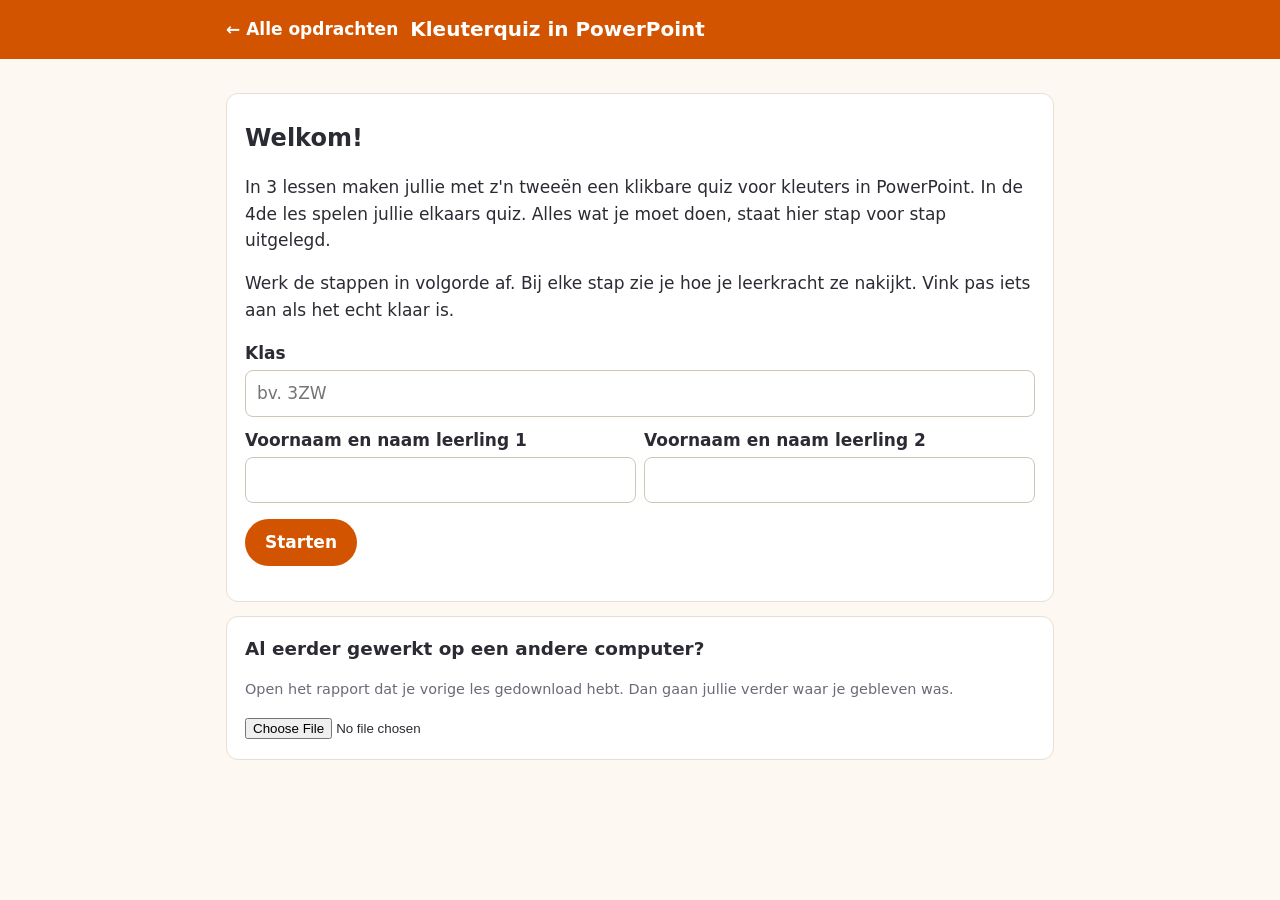
==== kleuterquiz/index.html @ 29b3e265 "Add files via upload" ====
<!doctype html>
<html lang="nl">
<head>
  <meta charset="utf-8">
  <meta name="viewport" content="width=device-width, initial-scale=1">
  <title>Kleuterquiz in PowerPoint</title>
  <link rel="stylesheet" href="style.css">
</head>
<body>
  <header class="top">
    <div class="wrap">
      <a href="../" style="color:#fff;text-decoration:none;font-weight:600">← Alle opdrachten</a>
      <h1>Kleuterquiz in PowerPoint</h1>
      <span class="duo" id="duo-label"></span>
    </div>
  </header>

  <main class="wrap" id="app"></main>

  <script src="data.js"></script>
  <script src="app.js"></script>
</body>
</html>
---- kleuterquiz/style.css ----
:root {
  --bg: #fdf8f2;
  --kaart: #ffffff;
  --tekst: #2b2b33;
  --zacht: #6b6b78;
  --rand: #e7dfd4;
  --oranje: #d35400;
  --oranje-licht: #fdebd9;
  --groen: #1e8449;
  --groen-licht: #e3f4e8;
  --blauw: #1f5f99;
  --blauw-licht: #e4eef8;
  --geel-licht: #fff6d6;
  --radius: 12px;
}

* { box-sizing: border-box; }

body {
  margin: 0;
  background: var(--bg);
  color: var(--tekst);
  font-family: "Segoe UI", system-ui, -apple-system, Roboto, Arial, sans-serif;
  font-size: 17px;
  line-height: 1.55;
}

header.top {
  background: var(--oranje);
  color: #fff;
  padding: 14px 16px;
}
header.top .wrap { display: flex; align-items: center; gap: 12px; flex-wrap: wrap; }
header.top h1 { font-size: 1.25rem; margin: 0; flex: 1; }
header.top .duo { font-size: .95rem; opacity: .95; }

.wrap { max-width: 860px; margin: 0 auto; padding: 0 16px; }
main.wrap { padding-top: 20px; padding-bottom: 60px; }

h2 { font-size: 1.5rem; margin: 8px 0 6px; }
h3 { font-size: 1.15rem; margin: 0; }

.kaart {
  background: var(--kaart);
  border: 1px solid var(--rand);
  border-radius: var(--radius);
  padding: 18px;
  margin: 14px 0;
}

label { display: block; font-weight: 600; margin: 10px 0 4px; }
input[type=text], select, textarea {
  width: 100%;
  font: inherit;
  padding: 9px 11px;
  border: 1px solid #cfc6b8;
  border-radius: 8px;
  background: #fff;
}
textarea { min-height: 70px; }

button, .knop {
  font: inherit;
  font-weight: 600;
  border: 0;
  border-radius: 999px;
  padding: 10px 20px;
  cursor: pointer;
  background: var(--oranje);
  color: #fff;
  text-decoration: none;
  display: inline-block;
}
button.tweede { background: #fff; color: var(--oranje); border: 2px solid var(--oranje); }
button.klein { padding: 6px 14px; font-size: .9rem; }
button:disabled { background: #c9c2b8; cursor: not-allowed; }

/* Lessen-tabs */
.tabs { display: flex; gap: 8px; flex-wrap: wrap; margin: 6px 0 4px; }
.tabs button { background: #fff; color: var(--tekst); border: 2px solid var(--rand); }
.tabs button.actief { background: var(--oranje); border-color: var(--oranje); color: #fff; }
.tabs button .mini { font-weight: 400; font-size: .85rem; opacity: .85; }

.voortgang { height: 12px; background: #eee5d9; border-radius: 999px; overflow: hidden; margin: 8px 0 2px; }
.voortgang > div { height: 100%; background: var(--groen); transition: width .3s; }
.voortgang-tekst { font-size: .9rem; color: var(--zacht); }

/* Stappen */
.stap { padding: 0; overflow: hidden; }
.stap-kop {
  display: flex; align-items: center; gap: 12px;
  padding: 14px 18px; cursor: pointer; user-select: none;
}
.stap-nr {
  flex: none; width: 44px; height: 44px; border-radius: 50%;
  display: grid; place-items: center; font-weight: 700;
  background: var(--oranje-licht); color: var(--oranje);
}
.stap.klaar .stap-nr { background: var(--groen); color: #fff; }
.stap-kop h3 { flex: 1; }
.badge {
  font-size: .75rem; font-weight: 700; text-transform: uppercase; letter-spacing: .04em;
  padding: 3px 9px; border-radius: 999px; background: var(--blauw-licht); color: var(--blauw);
}
.badge.ok { background: var(--groen-licht); color: var(--groen); }
.stap-body { padding: 0 18px 18px 74px; display: none; }
.stap.open .stap-body { display: block; }

.rol { background: var(--geel-licht); border-radius: 8px; padding: 8px 12px; font-size: .95rem; margin-bottom: 10px; }
ol.uitleg { padding-left: 22px; margin: 6px 0; }
ol.uitleg li { margin: 6px 0; }
.tip, .voorbeeld { border-radius: 8px; padding: 10px 12px; margin: 10px 0; font-size: .95rem; }
.tip { background: var(--blauw-licht); }
.voorbeeld { background: var(--geel-licht); }
.criterium { border-left: 4px solid var(--oranje); padding: 6px 12px; margin: 14px 0; font-size: .95rem; color: var(--zacht); }
.criterium b { color: var(--tekst); }

.checks { background: var(--groen-licht); border-radius: 8px; padding: 10px 12px; margin: 12px 0; }
.checks label { font-weight: 400; display: flex; gap: 10px; align-items: flex-start; margin: 6px 0; cursor: pointer; }
.checks input { width: 20px; height: 20px; margin-top: 3px; flex: none; }

.vraag-blok { border: 1px dashed #cfc6b8; border-radius: 10px; padding: 10px 12px; margin: 10px 0; }
.rij3 { display: grid; grid-template-columns: 1fr 1fr 1fr; gap: 8px; }
.rij2 { display: grid; grid-template-columns: 1fr 1fr; gap: 8px; }
@media (max-width: 640px) {
  .stap-body { padding-left: 18px; }
  .rij3, .rij2 { grid-template-columns: 1fr; }
}

.schema { width: 100%; height: auto; display: block; }
.rapport-knoppen { display: flex; gap: 10px; flex-wrap: wrap; }
.melding { padding: 10px 14px; border-radius: 8px; background: var(--groen-licht); margin: 10px 0; }
.klein-tekst { font-size: .9rem; color: var(--zacht); }

/* Leerkrachtpagina */
table.score { width: 100%; border-collapse: collapse; font-size: .95rem; }
table.score th, table.score td { border-bottom: 1px solid var(--rand); padding: 7px 6px; text-align: left; vertical-align: top; }
table.score th { background: #f6efe6; }
.scorek { display: inline-flex; gap: 4px; }
.scorek button { padding: 4px 11px; border-radius: 6px; background: #fff; color: var(--tekst); border: 1px solid #cfc6b8; }
.scorek button.s0.aan { background: #c0392b; color: #fff; border-color: #c0392b; }
.scorek button.s1.aan { background: #e67e22; color: #fff; border-color: #e67e22; }
.scorek button.s2.aan { background: var(--groen); color: #fff; border-color: var(--groen); }
.duolijst { display: flex; flex-wrap: wrap; gap: 8px; }
.duolijst button { background: #fff; color: var(--tekst); border: 2px solid var(--rand); }
.duolijst button.actief { border-color: var(--oranje); background: var(--oranje-licht); }
.tabel-scroll { overflow-x: auto; }

@media print {
  header.top, .tabs, button, .geen-print { display: none !important; }
  body { background: #fff; }
  .kaart { border: 0; padding: 0; }
}
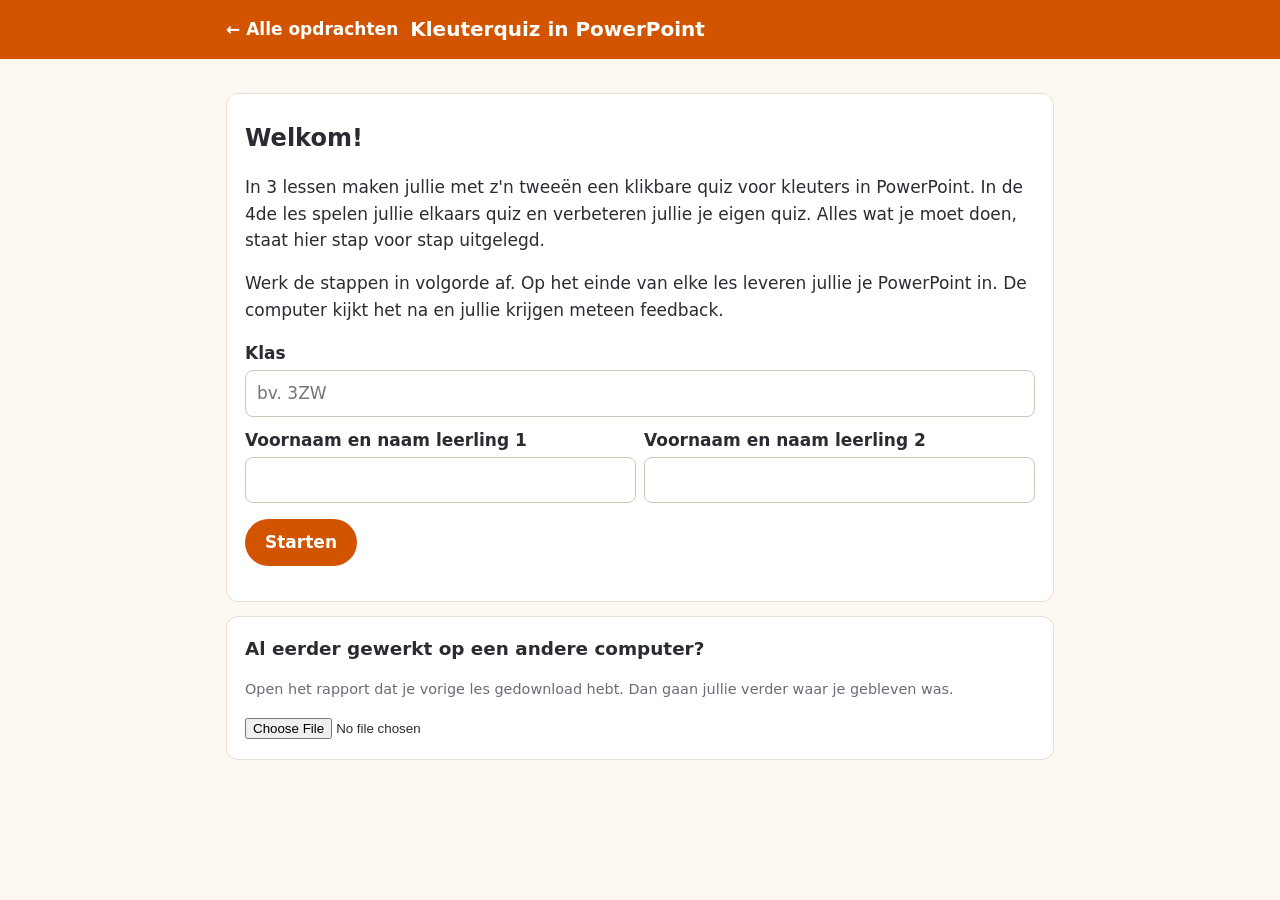
==== commit 86012887: "Add files via upload" ====
--- a/kleuterquiz/index.html
+++ b/kleuterquiz/index.html
@@ -17,7 +17,10 @@
 
   <main class="wrap" id="app"></main>
 
+  <script src="lib/jszip.min.js"></script>
   <script src="data.js"></script>
+  <script src="nakijken.js"></script>
+  <script src="beelden.js"></script>
   <script src="app.js"></script>
 </body>
 </html>
--- a/kleuterquiz/style.css
+++ b/kleuterquiz/style.css
@@ -151,3 +151,154 @@
   body { background: #fff; }
   .kaart { border: 0; padding: 0; }
 }
+
+/* ───────── Nagebootste PowerPoint-schermen ───────── */
+figure.beeld { margin: 10px 0 16px; }
+figure.beeld img { max-width: 100%; border: 1px solid var(--rand); border-radius: 8px; display: block; }
+figure.beeld figcaption { font-size: .88rem; color: var(--zacht); margin-top: 6px; }
+.pp-scherm {
+  font-family: "Segoe UI", system-ui, sans-serif; font-size: 13px; line-height: 1.3; color: #252423;
+  border: 1px solid #c8c6c4; border-radius: 8px; overflow: hidden; background: #f3f2f1;
+  box-shadow: 0 2px 6px rgba(0,0,0,.08); max-width: 100%;
+}
+.pp-scherm.smal { max-width: 460px; }
+.pp-scherm > * + * { border-top: 1px solid #e1dfdd; }
+.acc { position: relative; outline: 3px solid #e3001b !important; outline-offset: 2px; border-radius: 4px; z-index: 1; }
+.acc::after {
+  content: attr(data-n); position: absolute; top: -12px; right: -12px; width: 22px; height: 22px; border-radius: 50%;
+  background: #e3001b; color: #fff; font: 700 13px/22px "Segoe UI", sans-serif; text-align: center; z-index: 2;
+}
+.pp-titel { background: #c43e1c; color: #fff; display: flex; align-items: center; gap: 12px; padding: 7px 12px; font-size: 12px; }
+.pp-titel .pp-naam { flex: 1; text-align: center; opacity: .95; overflow: hidden; white-space: nowrap; text-overflow: ellipsis; }
+.pp-switch { display: inline-block; width: 26px; height: 13px; border-radius: 7px; background: #fff; vertical-align: middle; position: relative; }
+.pp-switch::after { content: ""; position: absolute; right: 2px; top: 2px; width: 9px; height: 9px; border-radius: 50%; background: #c43e1c; }
+.pp-delen { background: #fff; color: #c43e1c; font-weight: 600; padding: 3px 12px; border-radius: 4px; }
+.pp-tabs { display: flex; gap: 2px; padding: 4px 8px 0; background: #fff; overflow: hidden; white-space: nowrap; }
+.pp-tabs span { padding: 5px 9px; color: #484644; }
+.pp-tabs span.aan { color: #c43e1c; font-weight: 600; border-bottom: 3px solid #c43e1c; }
+.pp-lint { display: flex; gap: 0; background: #fff; padding: 8px 6px 4px; overflow-x: auto; }
+.pp-groep { display: flex; flex-direction: column; padding: 0 10px; border-right: 1px solid #e1dfdd; }
+.pp-groep:last-child { border-right: 0; }
+.pp-knoppen { display: flex; gap: 6px; align-items: flex-start; flex: 1; flex-wrap: wrap; max-width: 360px; }
+.pp-knoppen.rij { flex-direction: column; align-items: flex-start; gap: 4px; }
+.pp-gnaam { text-align: center; font-size: 11px; color: #605e5c; margin-top: 6px; white-space: nowrap; }
+.pp-knop { display: inline-flex; flex-direction: column; align-items: center; gap: 2px; padding: 4px 6px; min-width: 52px; text-align: center; font-size: 12px; }
+.pp-knop .pp-ico { font-size: 22px; line-height: 1; }
+.pp-knop.klein { flex-direction: row; gap: 5px; min-width: 0; padding: 2px 4px; }
+.pp-knop.klein .pp-ico { font-size: 14px; }
+.pp-veld { display: inline-block; border: 1px solid #8a8886; background: #fff; padding: 2px 6px; font-size: 12px; min-width: 50px; }
+.pp-veld small { color: #605e5c; }
+.pp-pijl { color: #605e5c; font-size: 10px; }
+.pp-check { display: inline-flex; align-items: center; gap: 6px; font-size: 12px; padding: 2px 4px; }
+.pp-vak { width: 14px; height: 14px; border: 1px solid #605e5c; background: #fff; font-size: 11px; line-height: 13px; text-align: center; color: #c43e1c; font-weight: 700; }
+.pp-duim { display: inline-flex; flex-direction: column; align-items: center; gap: 2px; width: 62px; }
+.pp-duim > span { width: 58px; height: 36px; border: 1px solid #c8c6c4; display: grid; place-items: center; font-size: 15px; font-weight: 600; background: #faf9f8; }
+.pp-duim small { font-size: 11px; color: #484644; }
+.pp-menu { background: #fff; padding: 4px 0; max-width: 300px; }
+.pp-menu.breed { max-width: none; }
+.pp-mkop { font-size: 12px; font-weight: 600; color: #605e5c; padding: 4px 12px; background: #f3f2f1; }
+.pp-mitem { padding: 6px 12px; display: flex; gap: 8px; align-items: center; }
+.pp-mitem.zacht { color: #8a8886; }
+.pp-mitem .pp-ico { width: 18px; text-align: center; }
+.pp-sub { margin-left: auto; color: #605e5c; }
+.pp-sep { height: 1px; background: #e1dfdd; margin: 4px 0; }
+.pp-indel { display: grid; grid-template-columns: repeat(3, 1fr); gap: 10px; padding: 10px 12px; }
+.pp-ind { text-align: center; font-size: 11px; }
+.pp-indvb { height: 46px; border: 1px solid #c8c6c4; background: #fff; position: relative; margin-bottom: 3px; }
+.pp-indvb i, .pp-indvb b { position: absolute; left: 12%; right: 12%; background: #d2d0ce; }
+.v-t i { top: 30%; height: 18%; } .v-t b { top: 56%; height: 10%; left: 25%; right: 25%; }
+.v-to i { top: 10%; height: 14%; } .v-to b { top: 32%; height: 56%; background: #edebe9; border: 1px dashed #c8c6c4; }
+.v-ot i { top: 10%; height: 16%; } .v-ot b { display: none; }
+.v-l i, .v-l b { display: none; }
+.v-x i { top: 10%; height: 14%; } .v-x b { top: 32%; height: 50%; background: #edebe9; }
+.pp-venster { background: #fff; }
+.pp-vtitel { display: flex; justify-content: space-between; padding: 8px 12px; font-weight: 600; background: #faf9f8; border-bottom: 1px solid #e1dfdd; }
+.pp-vinhoud { padding: 10px 12px; }
+.pp-velden { display: flex; flex-direction: column; gap: 8px; margin-bottom: 8px; }
+.pp-vrij2 { display: flex; gap: 12px; }
+.pp-vlinks { display: flex; flex-direction: column; gap: 4px; width: 150px; flex: none; }
+.pp-vlinks > div { padding: 8px; border: 1px solid #e1dfdd; text-align: center; font-size: 12px; }
+.pp-vlinks > div.aan { background: #f3d6cd; border-color: #c43e1c; }
+.pp-vlijst { flex: 1; min-width: 0; }
+.pp-vbox { border: 1px solid #8a8886; padding: 4px 0; background: #fff; }
+.pp-vbox > div { padding: 3px 8px; }
+.pp-vbox > div.in { padding-left: 26px; }
+.pp-vbox > div.aan { background: #cfe4fa; }
+.pp-vlijst small, .pp-vlinks small, .pp-vrij small { color: #605e5c; display: block; margin-bottom: 4px; }
+.pp-invul { display: block; border: 1px solid #8a8886; padding: 4px 8px; min-height: 26px; background: #fff; }
+.pp-radio { display: flex; align-items: center; gap: 8px; padding: 2px 0; }
+.pp-rond { width: 14px; height: 14px; border-radius: 50%; border: 1px solid #605e5c; display: inline-block; position: relative; }
+.pp-rond.aan::after { content: ""; position: absolute; inset: 3px; border-radius: 50%; background: #252423; }
+.pp-vknoppen { display: flex; justify-content: flex-end; gap: 8px; padding: 8px 12px; background: #faf9f8; border-top: 1px solid #e1dfdd; }
+.pp-vknop { border: 1px solid #8a8886; padding: 4px 16px; background: #fff; border-radius: 3px; }
+.pp-vknop.hoofd { background: #c43e1c; color: #fff; border-color: #c43e1c; }
+.pp-back { display: flex; background: #fff; min-height: 200px; }
+.pp-bmenu { background: #c43e1c; color: #fff; width: 130px; flex: none; padding: 6px 0; }
+.pp-bmenu > div { padding: 6px 14px; }
+.pp-bmenu > div.aan { background: #a33315; }
+.pp-bmenu .pp-sep { background: rgba(255,255,255,.4); margin: 4px 10px; padding: 0; }
+.pp-terug { font-size: 16px; }
+.pp-binhoud { padding: 10px 16px; flex: 1; min-width: 0; }
+.pp-binhoud h4 { margin: 0 0 10px; font-size: 18px; font-weight: 400; }
+.pp-plek { display: flex; align-items: center; gap: 8px; padding: 7px 8px; border-radius: 3px; }
+.pp-plek.aan { background: #f3d6cd; }
+.pp-start { display: flex; gap: 14px; padding: 14px; background: #fff; }
+.pp-slogo { width: 34px; height: 34px; background: #c43e1c; color: #fff; display: grid; place-items: center; font-weight: 700; border-radius: 4px; flex: none; }
+.pp-start h4 { margin: 0 0 10px; font-weight: 400; font-size: 18px; }
+.pp-tegels { display: flex; gap: 12px; flex-wrap: wrap; }
+.pp-tegel { text-align: center; font-size: 12px; }
+.pp-tvb { width: 120px; height: 68px; border: 1px solid #c8c6c4; background: #fff; margin-bottom: 4px; }
+.pp-tvb.kleur { background: linear-gradient(135deg, #2b579a, #6fa8dc); }
+.pp-tvb.kleur2 { background: linear-gradient(135deg, #8d6e63, #d7ccc8); }
+.pp-diawrap { background: #e8e6e4; padding: 14px; }
+.pp-dia { aspect-ratio: 16 / 9; background: #fffaf2; border: 1px solid #c8c6c4; position: relative; display: flex; flex-direction: column; align-items: center; justify-content: center; gap: 8px; padding: 6% 6%; max-width: 520px; margin: 0 auto; box-shadow: 0 1px 4px rgba(0,0,0,.15); }
+.pp-dtitel { font-size: 22px; font-weight: 700; text-align: center; border: 1px dashed #b0aeac; padding: 4px 10px; }
+.pp-donder { font-size: 14px; border: 1px dashed #b0aeac; padding: 3px 10px; color: #484644; }
+.pp-dlijst { align-self: stretch; font-size: 13px; margin: 0; padding-left: 22px; }
+.pp-prenten { display: flex; justify-content: space-around; align-items: flex-end; align-self: stretch; }
+.pp-prent { font-size: 40px; width: 74px; height: 74px; display: grid; place-items: center; background: #fff; border: 1px solid #e1dfdd; }
+.pp-prent.sel { outline: 2px solid #2b88d8; outline-offset: 1px; }
+.pp-vorm { position: absolute; background: #ed7d31; color: #fff; font-weight: 700; padding: 6px 18px; font-size: 13px; }
+.pp-vorm.pijl-r { right: 5%; bottom: 7%; clip-path: polygon(0 20%, 75% 20%, 75% 0, 100% 50%, 75% 100%, 75% 80%, 0 80%); padding: 8px 30px 8px 12px; }
+.pp-vorm.pijl-l { left: 5%; bottom: 7%; clip-path: polygon(25% 0, 25% 20%, 100% 20%, 100% 80%, 25% 80%, 25% 100%, 0 50%); padding: 8px 12px 8px 30px; }
+.pp-vorm.rond { border-radius: 14px; bottom: 9%; left: 50%; transform: translateX(-50%); background: #70ad47; }
+.pp-vorm.acc { outline-offset: 4px; clip-path: none; }
+.pp-luid { position: absolute; left: 3%; top: 4%; font-size: 18px; }
+.pp-notities { max-width: 520px; margin: 8px auto 0; background: #fff; border: 1px solid #c8c6c4; padding: 6px 10px; font-size: 12px; }
+.pp-notities small { color: #605e5c; display: block; }
+.pp-overzicht { display: grid; grid-template-columns: repeat(7, 1fr); gap: 6px; padding: 10px; background: #e8e6e4; }
+.pp-thumb { background: #fff; border: 1px solid #c8c6c4; aspect-ratio: 16 / 10; position: relative; display: grid; place-items: center; text-align: center; font-size: 10px; padding: 2px; }
+.pp-thumb small { position: absolute; left: 3px; top: 1px; color: #605e5c; font-size: 9px; }
+.pp-thumb.vraag { background: #fdebd9; } .pp-thumb.goed { background: #e3f4e8; } .pp-thumb.oei { background: #fff0d6; } .pp-thumb.titel { background: #e4eef8; }
+.pp-status { display: flex; gap: 14px; background: #f3f2f1; padding: 5px 10px; font-size: 11px; color: #484644; }
+.pp-status .rechts { margin-left: auto; display: flex; gap: 12px; }
+.pp-deel { background: #fff; max-width: 320px; margin-left: auto; border-left: 1px solid #e1dfdd; }
+.pp-deelinh { padding: 10px 12px; }
+.pp-zoek { border: 1px solid #8a8886; padding: 5px 8px; background: #fff; margin-bottom: 8px; }
+.pp-raster { display: grid; grid-template-columns: repeat(5, 1fr); gap: 6px; }
+.pp-raster span { aspect-ratio: 1; display: grid; place-items: center; font-size: 26px; background: #faf9f8; border: 1px solid #e1dfdd; }
+.pp-raster span.aan { border: 2px solid #c43e1c; }
+@media (max-width: 640px) {
+  .pp-overzicht { grid-template-columns: repeat(4, 1fr); }
+  .pp-vrij2 { flex-direction: column; }
+  .pp-vlinks { width: auto; flex-direction: row; flex-wrap: wrap; }
+  .pp-titel .pp-naam { display: none; }
+}
+
+/* ───────── Nakijken, inleveren en zelf typen ───────── */
+body { -webkit-user-select: none; user-select: none; }
+input, textarea, select { -webkit-user-select: text; user-select: text; }
+.plakmelding { position: fixed; left: 50%; bottom: 24px; transform: translateX(-50%) translateY(120px); background: #c0392b; color: #fff; padding: 12px 20px; border-radius: 999px; font-weight: 600; transition: transform .25s; z-index: 50; max-width: calc(100% - 32px); text-align: center; }
+.plakmelding.zichtbaar { transform: translateX(-50%) translateY(0); }
+.resultaat { border-radius: 8px; padding: 10px 12px; margin: 12px 0; font-size: .95rem; }
+.resultaat ul { margin: 6px 0 0; padding-left: 20px; }
+.r-twee { background: var(--groen-licht); }
+.r-een { background: #fff1d6; }
+.r-nul { background: #fbe1de; }
+.badge.punt.p2 { background: var(--groen-licht); color: var(--groen); }
+.badge.punt.p1 { background: #fff1d6; color: #a35a00; }
+.badge.punt.p0 { background: #fbe1de; color: #c0392b; }
+td.sc { font-weight: 700; white-space: nowrap; }
+td.sc.p2 { color: var(--groen); } td.sc.p1 { color: #a35a00; } td.sc.p0 { color: #c0392b; }
+.inleveren { margin: 12px 0; }
+.inleveren .knop { cursor: pointer; }
